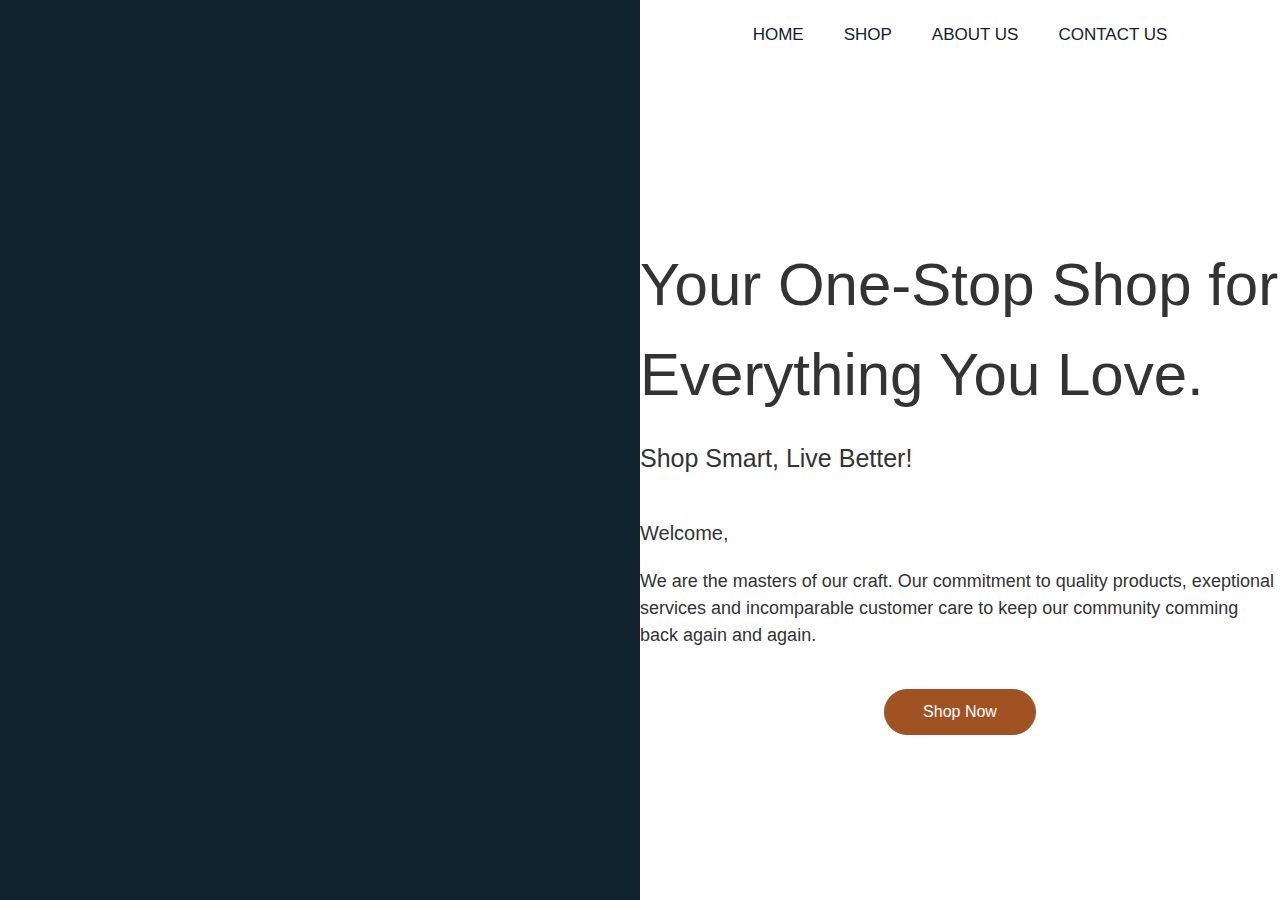
==== index.html @ 88d286e5 "first commit" ====
<!DOCTYPE html>
<html lang="en">
<head>
    <meta charset="UTF-8">
    <meta name="viewport" content="width=device-width, initial-scale=1.0">
    <link rel="stylesheet" href="Variables.css"> 
    <link rel="stylesheet" href="main.css"> 
    <title>Document</title>
</head>
<body>
    <div class="landingpage">
        <div class="left">
          <img src="/Frontend/assets/images/landing page logo.png" alt="" />
        </div>
        <div class="right">
          <div class="topheader">
            <a href="/">
              <p>Home</p>
            </a>
            <a href="./pages/index.html" target="_top">
              <p>Shop</p>
            </a>
            <a href="#">
              <p>About Us</p>
            </a>
            <a href="#">
              <p>Contact Us</p>
            </a>
          </div>
          <div class="body">
            <div class="bodyWrapper">
              <p class="catchPhrase">
                Your One-Stop Shop for Everything You Love.
              </p>
              <p class="slogan">Shop Smart, Live Better!</p>
  
              <div class="welcomenote">
  
              <p class="welcome">Welcome,</p>
              <p>We are the masters of our craft. Our commitment to quality products, exeptional services and incomparable customer care to keep our community comming back again and again.</p>
              </div>
  
              <a href="./pages/index.html" target="_top" class="button"><p>Shop Now</p></a>
              <div class="icons">
                <!-- <SlSocialInstagram class="icon" />
                <BiLogoFacebookCircle class="icon"/>
                <FaTwitter class="icon"/>
                <FaSquareWhatsapp class="icon"/> -->
              </div>
            </div>
          </div>
        </div>
      </div>
</body>
</html>
---- Variables.css ----
:root{
    --first-color: rgb(43, 91, 107);
    --second-color: gold;
    --third-color: rgba(43, 91, 107, 0.61);
    --backgr-1-header: black;
    --backgr-1: rgba(243, 243, 243, 0.342);
    --backgr-2: rgb(30, 62, 73);
    --backgr-3: white;
    --shadow: rgba(0, 0, 0, 0.062);
    --logoBackground: #43240A;
    /* --colpalb1: #fff5d0; */
    --colpalb1: #ffffff;
    --colpalb3: #0f222d;
    --colpalb2: #411e0634;
    --buttonb:#a05222;
    --fontc1: #411E06; 
}
body, h1, h2, h3, p, a {
    text-decoration: none;
    color: inherit;
}

body {
    font-family: Arial, sans-serif;
    font-size: 16px;
    /* line-height: 1.5; */
    color: #333;
}
iframe{
    width: 100%;
    margin: 0;
    padding: 0;
    border: none;
}
.no-margin{
    margin: 0;
    padding: 0;
}

.w-h-full{
    width: 100%;
    height: 100%;
}
.w-h-screen{
    width: 100vw;
    height: 100vh;
}
.bg-primary{
    background-color: var(--colpalb1);
}
.no-overflow{
    overflow: hidden;
}



/* webkit scrollbar */
::-webkit-scrollbar{
    width: 5px;
    border-radius: 5px;
}
::-webkit-scrollbar-thumb{
    width: 5px;
    background-color: rgb(109, 108, 108);
    border-radius: 5px;
    
}
::-webkit-scrollbar-track{
    border-radius: 5px;
    background-color: rgba(255, 0, 0, 0.034);
}
/* webkit scrollbar */
---- main.css ----
body, h1, h2, h3, p, a {
    margin: 0;
    padding: 0;
    text-decoration: none;
    color: inherit;
}

/* Set the base font size and family */
body {
    font-family: Arial, sans-serif;
    font-size: 16px;
    line-height: 1.5;
    color: #333;
    overflow-x: hidden;
}
.landingpage {
    height: 100vh;
    width: 100vw;
    display: grid;
    grid-template-columns: 1fr 1fr;
  
    .left {
      background-color: #0f222d;
      display: flex;
      img{
          width: 100%;
          object-fit: cover;
      }
    }
  
    .right {
      background-color: var(--colpalb1);
      .topheader{
          height: 70px;
          display: flex;
          gap: 40px;
          align-items: center;
          justify-content: center;
          padding: 0 20px;
  
          a{
              font-size: 17px;
              text-transform: uppercase;
              text-decoration: none;
              color: #0f222d;
              transition: all 0.3s ;
  
              
              &:hover{
                  color: var(--buttonb);
  
              }
          }
  
      }
  
      .body{
          display: flex;
          flex-direction: column;
          align-items: center;
          height: calc( 100vh - 70px);
          
          
          .bodyWrapper{
              height: 100%;
              display: flex;
              flex-direction: column;
              padding: 150px 0 0 ;
              max-width: 650px;
              min-width: 600px;
              
             
  
              .catchPhrase{
                  font-size: 60px;
                  padding: 20px 0;
                  font-weight: 500;
              }
              .slogan{
                  font-size: 25px;
              }
  
              .welcomenote{
                  padding: 40px 0;
                  font-size: 18px;
                  display: flex;
                  flex-direction: column;
                  gap: 20px;
                  
                  .welcome{
                      font-size: 20px;
                      font-weight: 500;
                  }
              }
              .button{
                  text-decoration: none;
                  display: flex;
                  align-items: center;
                  justify-content: center;
                  width: 130px;
                  padding: 10px;
                  border-radius: 25px;
                  background-color: var(--buttonb);
                  color: var(--colpalb1);
                  border: 1px solid var(--buttonb);
                  transition: all 0.4s;
                  align-self: center;
  
                  &:hover{
                      background-color: var(--colpalb1);
                      color: var(--buttonb);
                  }
              }
              .icons{
                  padding-top: 100px ;
                  display: flex;
                  gap: 30px;
                  font-size: 25px;
  
                  .icon{
                      transition: all 0.3s ;
  
                      &:hover{
                          color: var(--buttonb);
                      }
                  }
              }
          }
      }
  
    }
  }
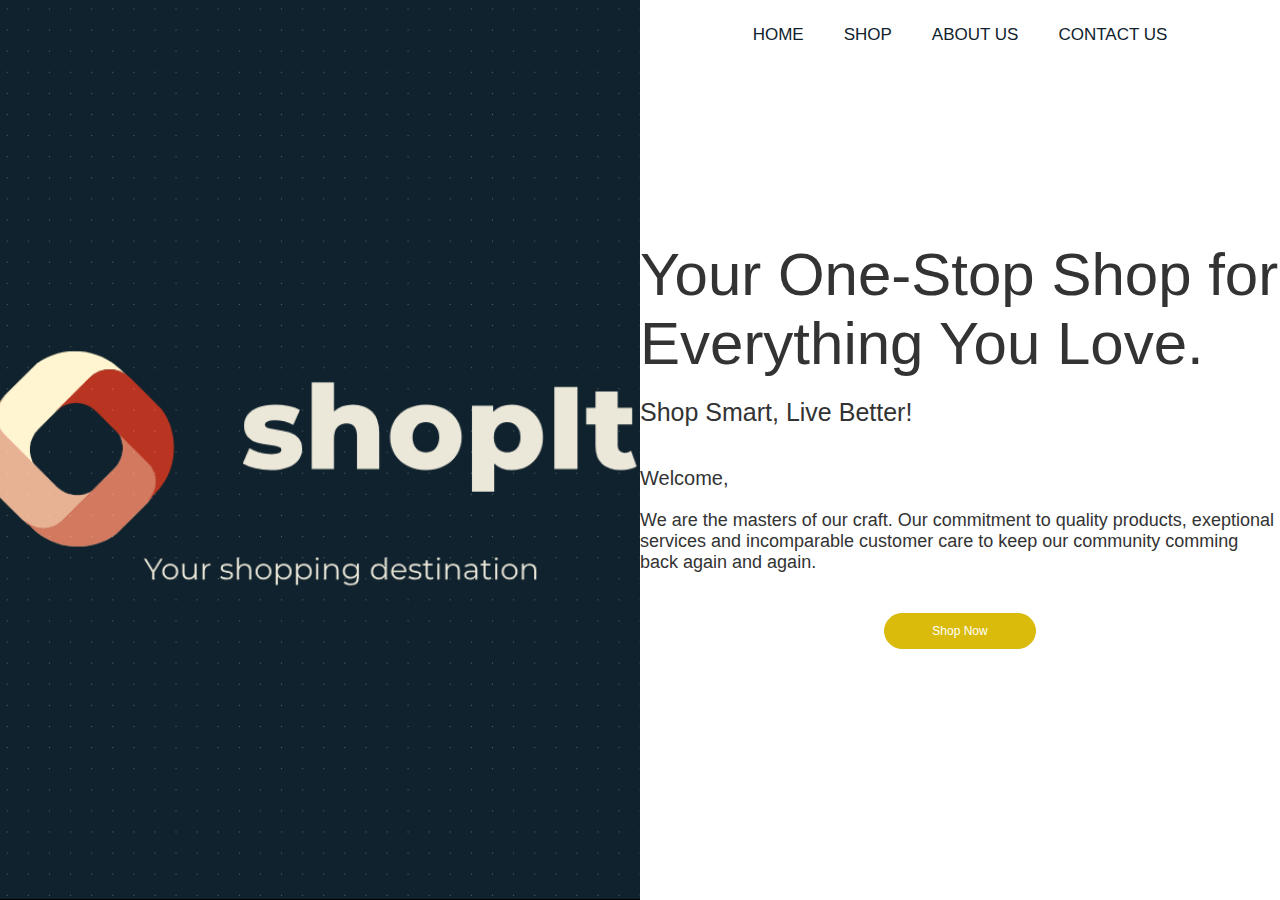
==== commit 3ba50daa: "first" ====
--- a/index.html
+++ b/index.html
@@ -10,7 +10,7 @@
 <body>
     <div class="landingpage">
         <div class="left">
-          <img src="/Frontend/assets/images/landing page logo.png" alt="" />
+          <img src="/assets/images/landing page logo.png" alt="" />
         </div>
         <div class="right">
           <div class="topheader">
--- a/Variables.css
+++ b/Variables.css
@@ -7,12 +7,14 @@
     --backgr-2: rgb(30, 62, 73);
     --backgr-3: white;
     --shadow: rgba(0, 0, 0, 0.062);
-    --logoBackground: #43240A;
+    /* --logoBackground: #43240A; */
+    --logoBackground: gold;
     /* --colpalb1: #fff5d0; */
     --colpalb1: #ffffff;
     --colpalb3: #0f222d;
     --colpalb2: #411e0634;
-    --buttonb:#a05222;
+    /* --buttonb:#a05222; */
+    --buttonb:rgb(218, 187, 12);
     --fontc1: #411E06; 
 }
 body, h1, h2, h3, p, a {
@@ -21,8 +23,9 @@
 }
 
 body {
-    font-family: Arial, sans-serif;
-    font-size: 16px;
+    /* font-family: Arial, sans-serif; */
+    font-family: sans-serif;
+    font-size: 14px;
     /* line-height: 1.5; */
     color: #333;
 }
--- a/main.css
+++ b/main.css
@@ -10,8 +10,8 @@
 /* Set the base font size and family */
 body {
     font-family: Arial, sans-serif;
-    font-size: 16px;
-    line-height: 1.5;
+    font-size: 12px;
+    /* line-height: 1.5; */
     color: #333;
     overflow-x: hidden;
 }
